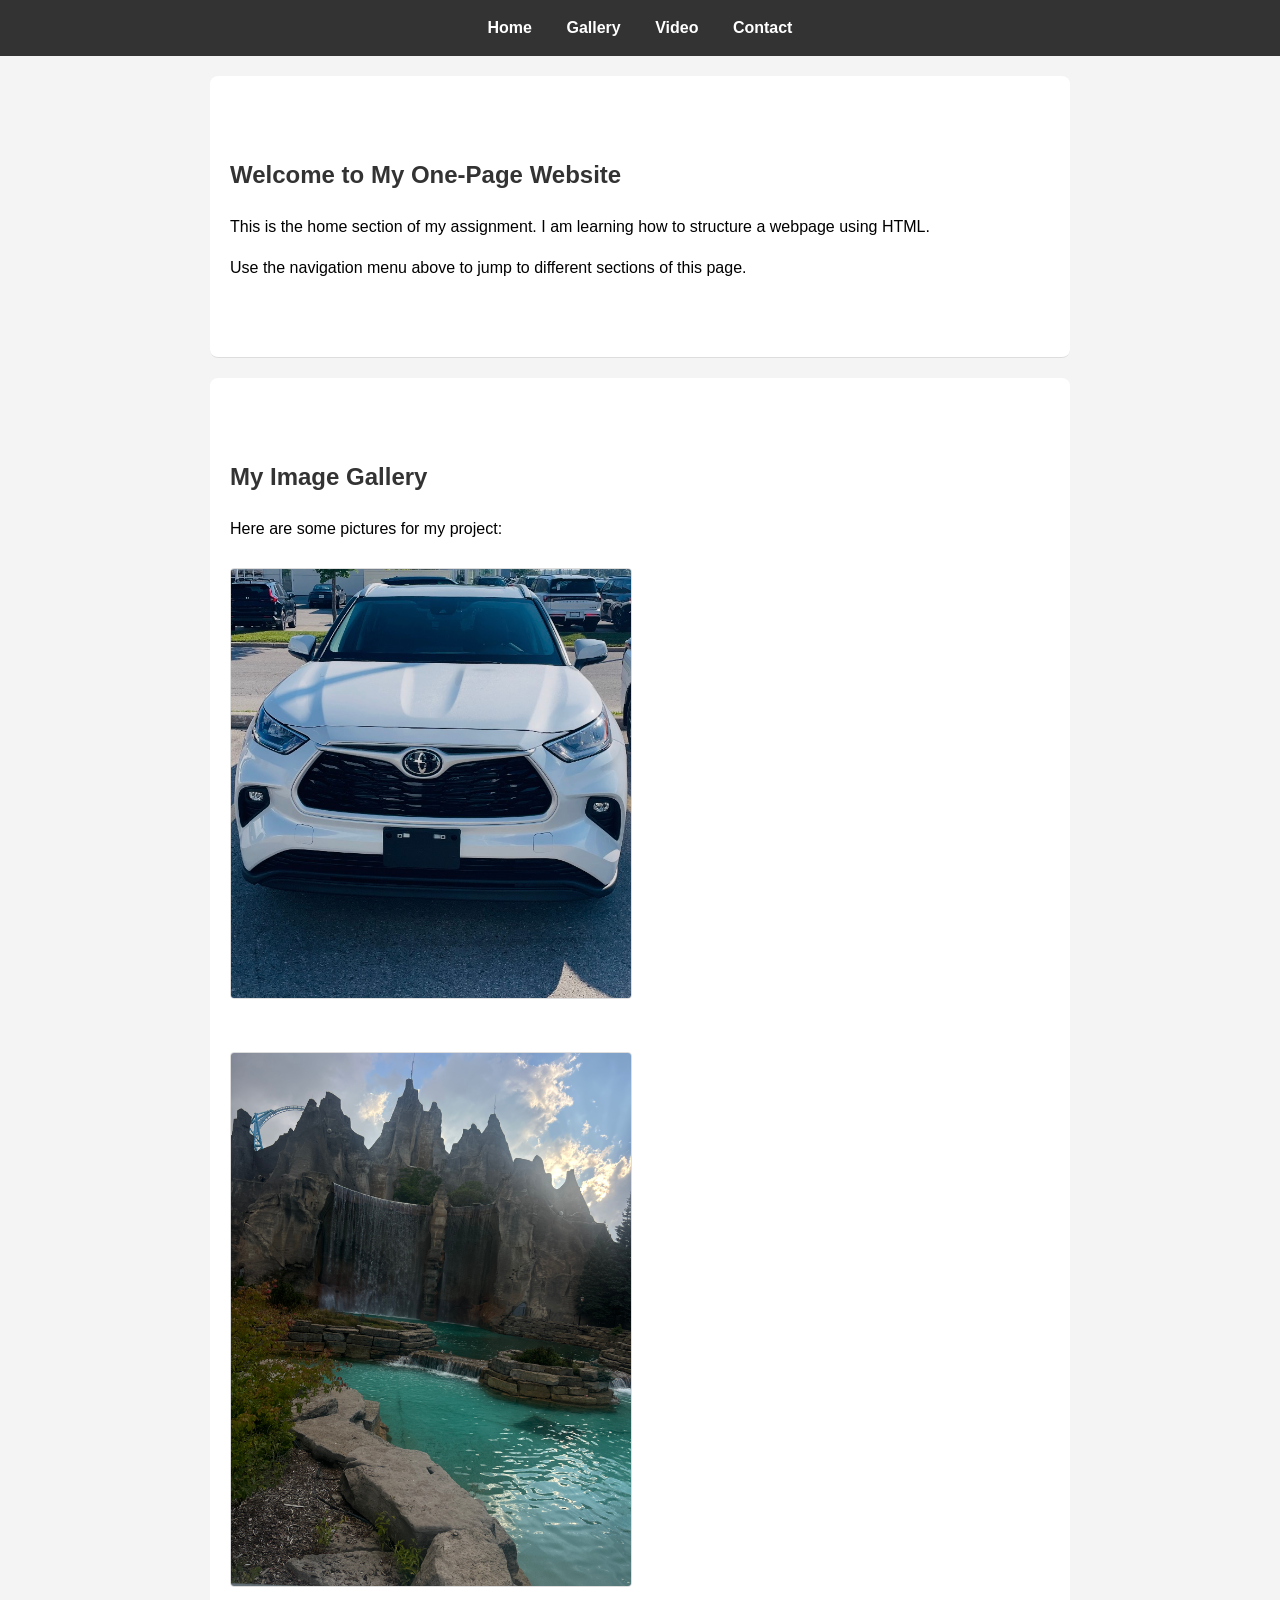
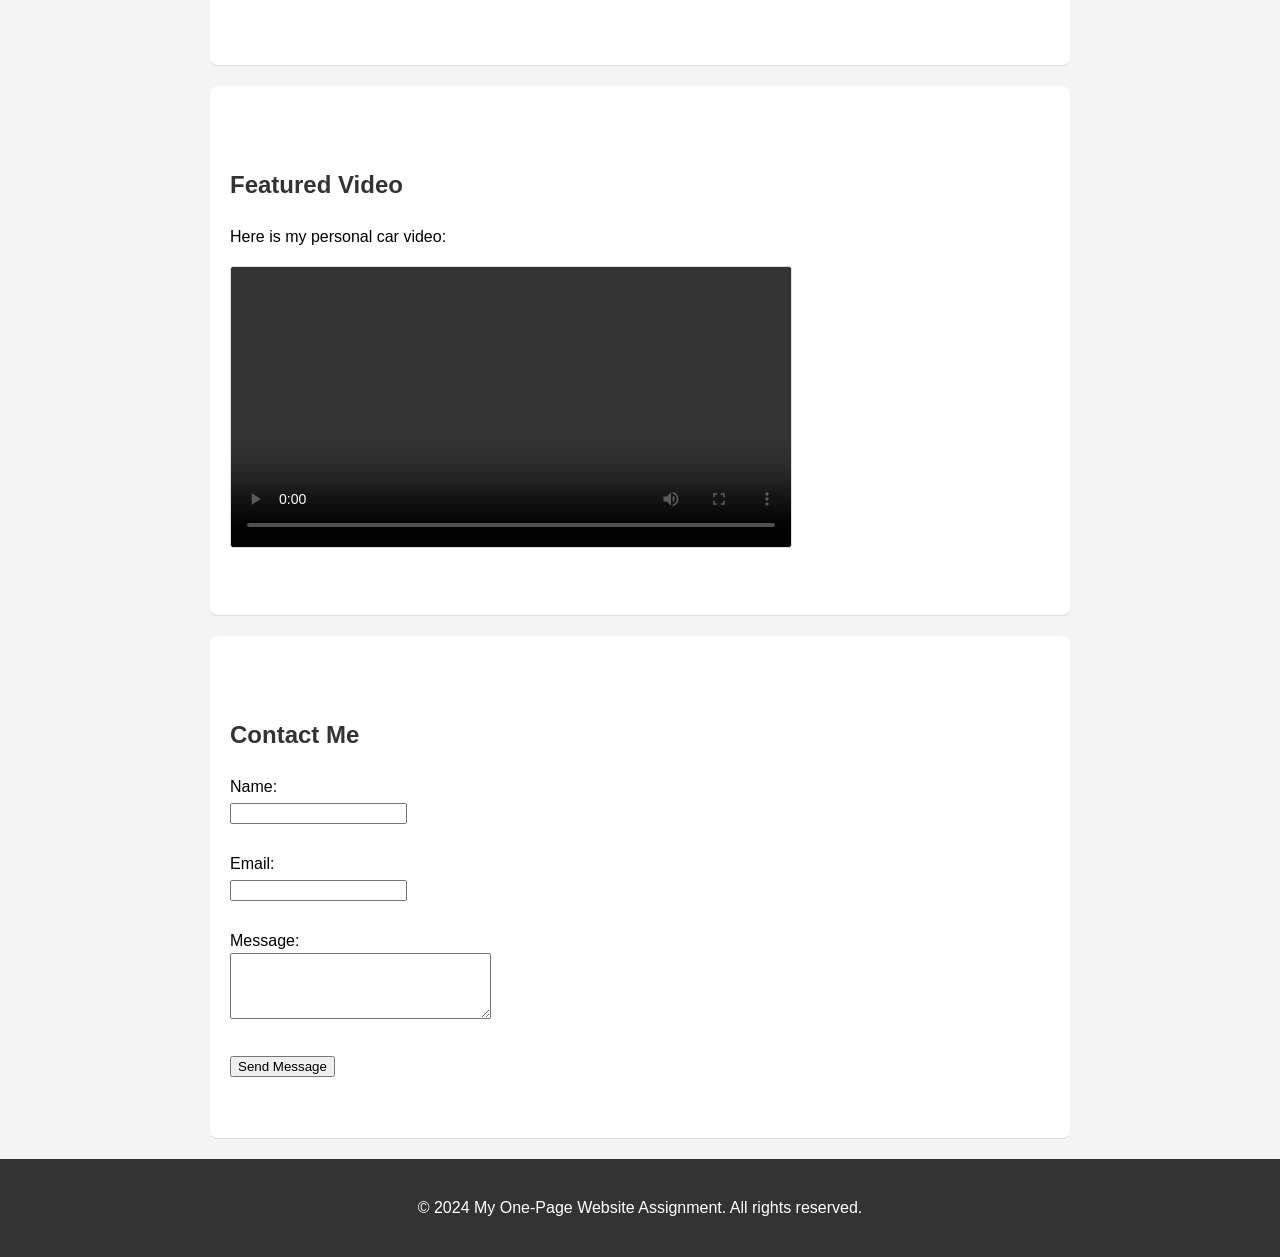
==== one_page_website.html @ 10cf2aba "Add files via upload" ====
<!DOCTYPE html>
<html lang="en">
<head>
    <meta charset="UTF-8">
    <meta name="viewport" content="width=device-width, initial-scale=1.0">
    <title>My One-Page Website Assignment</title>
    <style>
        body { font-family: Arial, sans-serif; line-height: 1.6; margin: 0; padding: 0; background-color: #f4f4f4; }
        nav { background: #333; padding: 15px; text-align: center; position: sticky; top: 0; }
        nav a { color: white; margin: 0 15px; text-decoration: none; font-weight: bold; }
        section { padding: 60px 20px; border-bottom: 1px solid #ddd; background: white; margin: 20px; border-radius: 8px; }
        footer { background: #333; color: white; text-align: center; padding: 20px; }
        img { margin: 10px 0; border: 1px solid #ddd; border-radius: 4px; }
        video { max-width: 100%; border: 1px solid #ddd; border-radius: 4px; background: #000; }
        h1, h2 { color: #333; }
        .container { max-width: 900px; margin: 0 auto; }
    </style>
</head>
<body>

    <nav>
        <a href="#home">Home</a>
        <a href="#gallery">Gallery</a>
        <a href="#video">Video</a>
        <a href="#contact">Contact</a>
    </nav>

    <div class="container">

        <section id="home">
            <h1>Welcome to My One-Page Website</h1>
            <p>This is the home section of my assignment. I am learning how to structure a webpage using HTML.</p>
            <p>Use the navigation menu above to jump to different sections of this page.</p>
        </section>

        <section id="gallery">
            <h2>My Image Gallery</h2>
            <p>Here are some pictures for my project:</p>
            
            <!-- Matches the file named 'car.jpg' -->
            <img src="car.jpg" alt="A white Toyota SUV in a showroom" width="400">
            
            <br><br>

            <!-- Matches the file named 'Pic1.jpg' -->
            <img src="Pic1.jpg" alt="A scenic mountain view" width="400">
        </section>

        <section id="video">
            <h2>Featured Video</h2>
            <p>Here is my personal car video:</p>
            
            <!-- Matches the file named 'My Car.mp4' exactly, including the space and capital C -->
            <video width="560" controls>
                <source src="My Car.mp4" type="video/mp4">
                Your browser does not support the video tag.
            </video>
        </section>

        <section id="contact">
            <h2>Contact Me</h2>
            <form action="#" method="POST">
                <label for="name">Name:</label><br>
                <input type="text" id="name" name="name" required><br><br>

                <label for="email">Email:</label><br>
                <input type="email" id="email" name="email" required><br><br>

                <label for="message">Message:</label><br>
                <textarea id="message" name="message" rows="4" cols="30"></textarea><br><br>

                <input type="submit" value="Send Message">
            </form>
        </section>

    </div>

    <footer>
        <p>&copy; 2024 My One-Page Website Assignment. All rights reserved.</p>
    </footer>

</body>
</html>
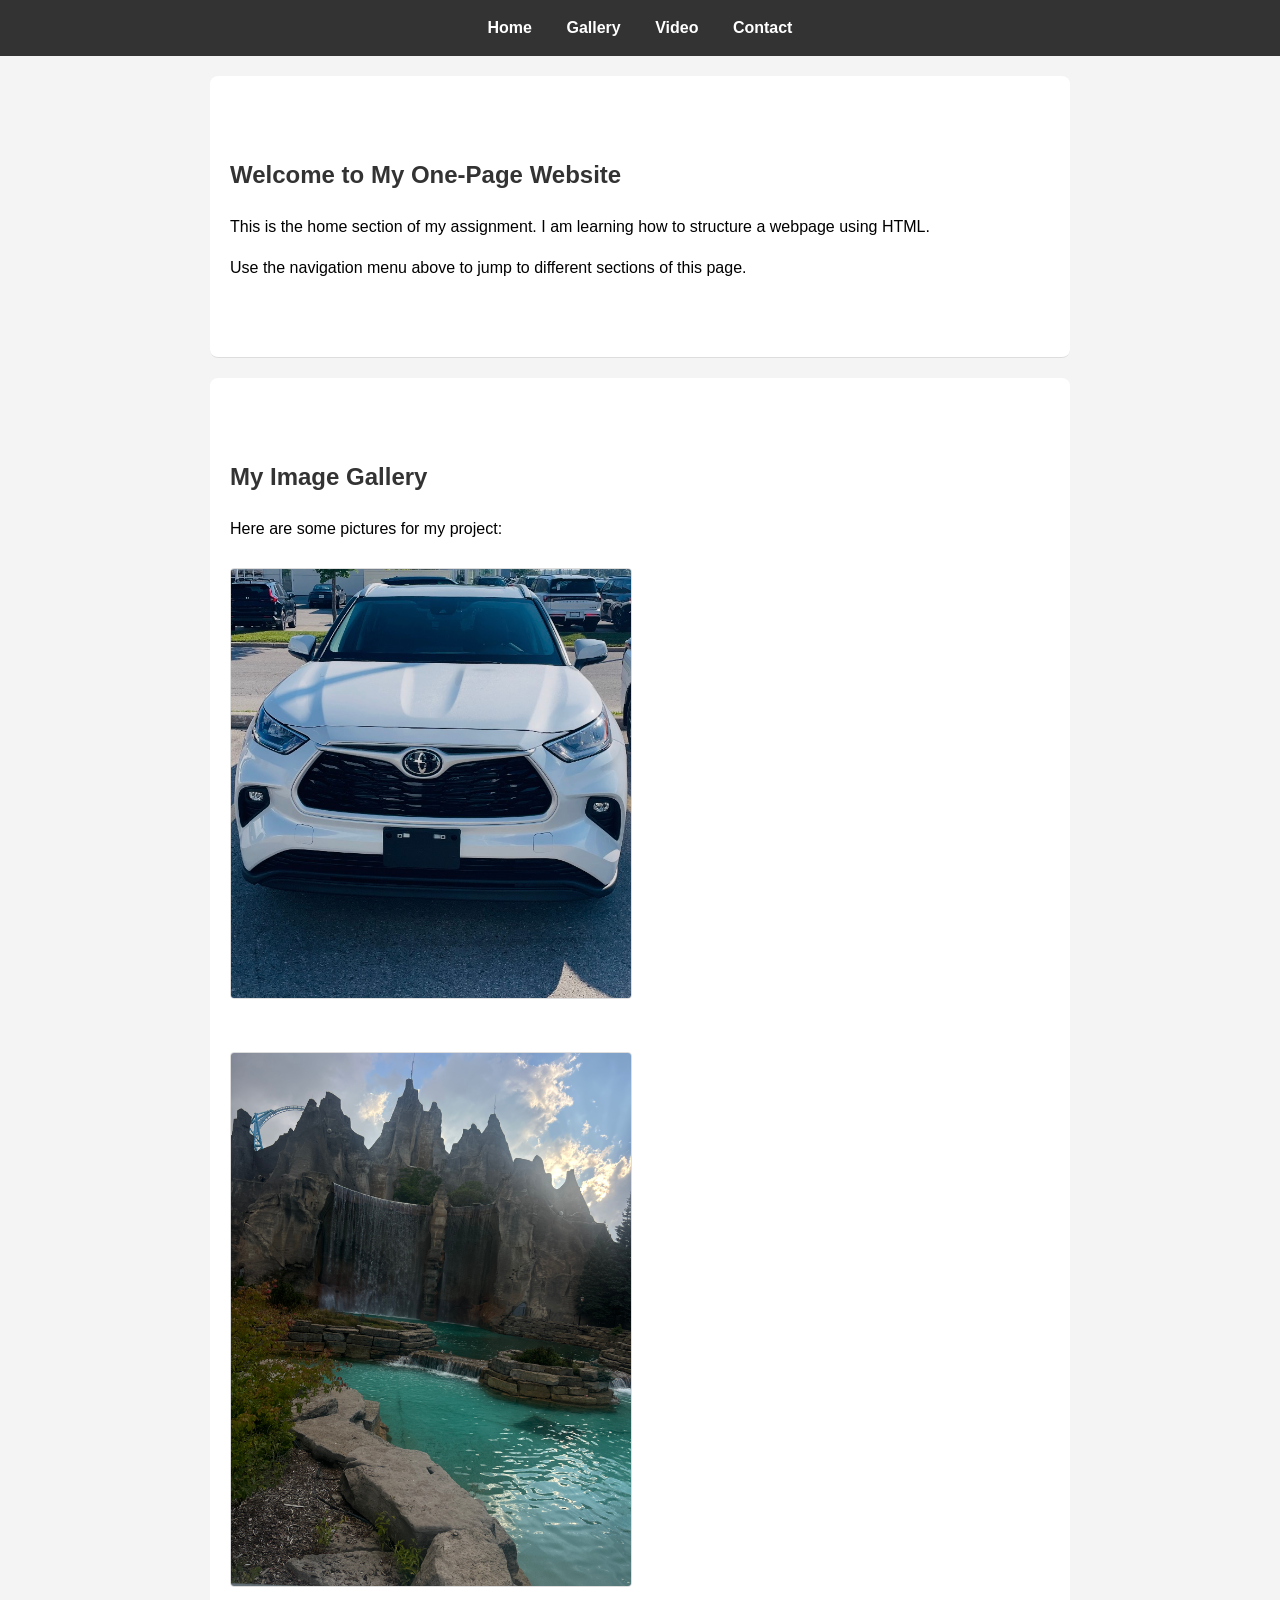
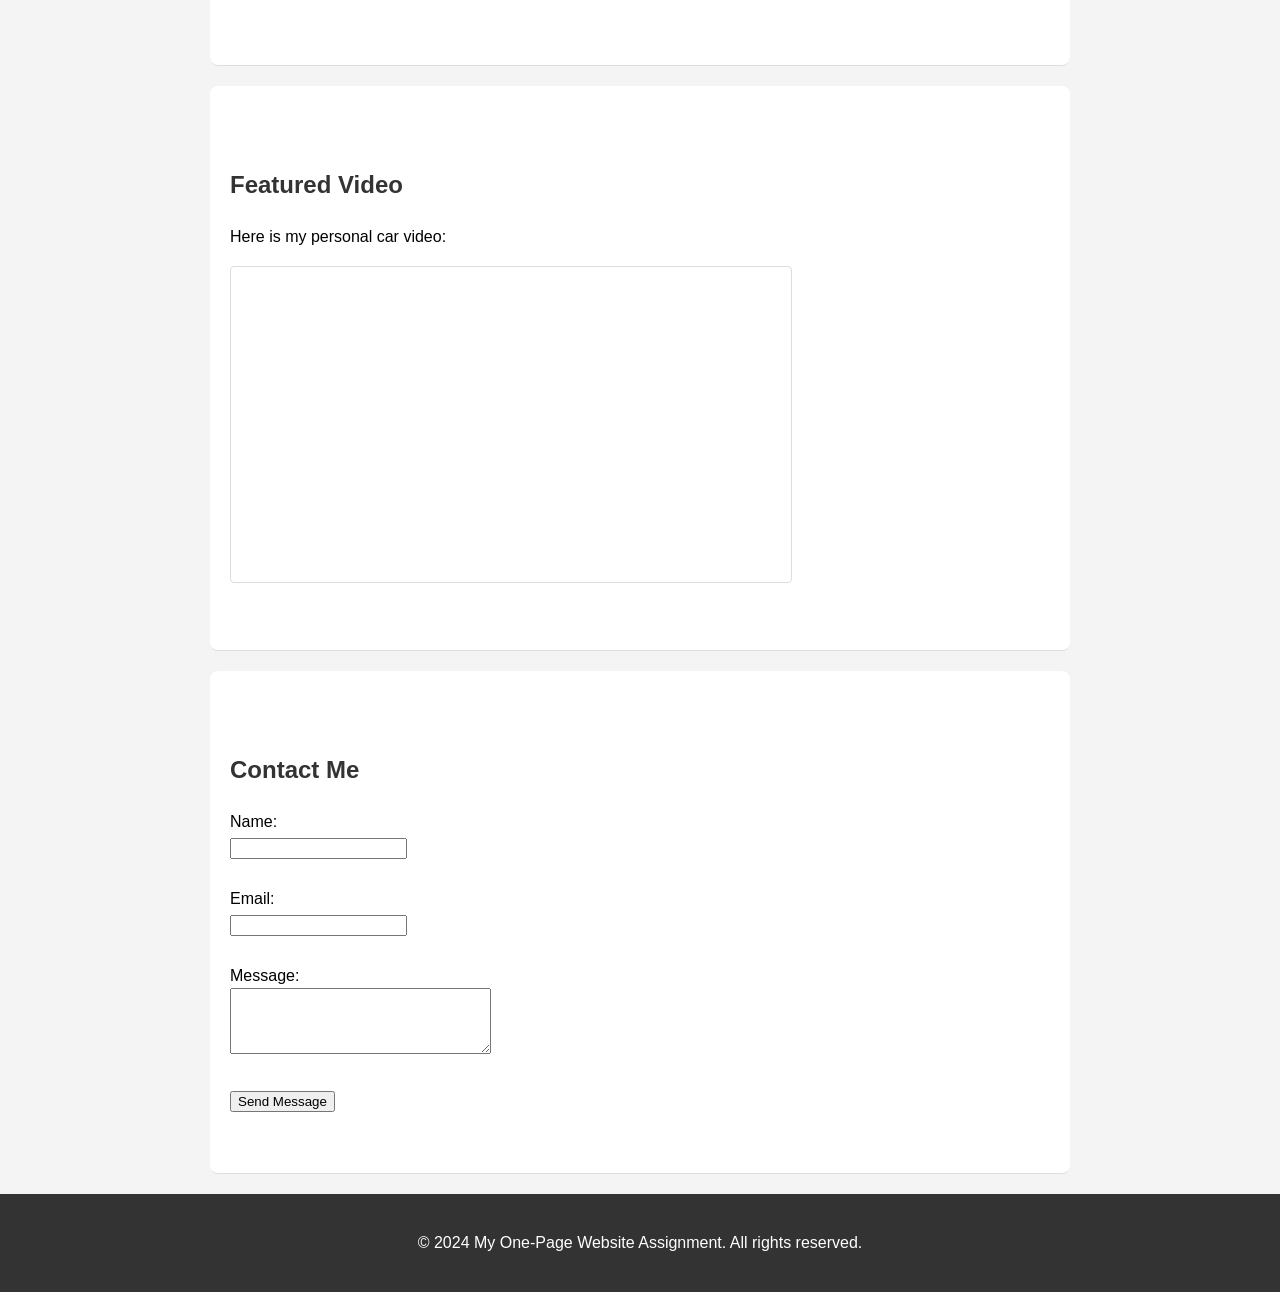
==== commit 5064c991: "Add files via upload" ====
--- a/one_page_website.html
+++ b/one_page_website.html
@@ -8,16 +8,18 @@
         body { font-family: Arial, sans-serif; line-height: 1.6; margin: 0; padding: 0; background-color: #f4f4f4; }
         nav { background: #333; padding: 15px; text-align: center; position: sticky; top: 0; }
         nav a { color: white; margin: 0 15px; text-decoration: none; font-weight: bold; }
+        nav a:hover { color: #ffd700; }
         section { padding: 60px 20px; border-bottom: 1px solid #ddd; background: white; margin: 20px; border-radius: 8px; }
         footer { background: #333; color: white; text-align: center; padding: 20px; }
         img { margin: 10px 0; border: 1px solid #ddd; border-radius: 4px; }
-        video { max-width: 100%; border: 1px solid #ddd; border-radius: 4px; background: #000; }
+        iframe { max-width: 100%; border: 1px solid #ddd; border-radius: 4px; }
         h1, h2 { color: #333; }
         .container { max-width: 900px; margin: 0 auto; }
     </style>
 </head>
 <body>
 
+    <!-- Navigation -->
     <nav>
         <a href="#home">Home</a>
         <a href="#gallery">Gallery</a>
@@ -27,36 +29,35 @@
 
     <div class="container">
 
+        <!-- Home Section -->
         <section id="home">
             <h1>Welcome to My One-Page Website</h1>
             <p>This is the home section of my assignment. I am learning how to structure a webpage using HTML.</p>
             <p>Use the navigation menu above to jump to different sections of this page.</p>
         </section>
 
+        <!-- Gallery Section -->
         <section id="gallery">
             <h2>My Image Gallery</h2>
             <p>Here are some pictures for my project:</p>
             
-            <!-- Matches the file named 'car.jpg' -->
             <img src="car.jpg" alt="A white Toyota SUV in a showroom" width="400">
             
             <br><br>
 
-            <!-- Matches the file named 'Pic1.jpg' -->
             <img src="Pic1.jpg" alt="A scenic mountain view" width="400">
         </section>
 
+        <!-- Video Section -->
         <section id="video">
             <h2>Featured Video</h2>
             <p>Here is my personal car video:</p>
             
-            <!-- Matches the file named 'My Car.mp4' exactly, including the space and capital C -->
-            <video width="560" controls>
-                <source src="My Car.mp4" type="video/mp4">
-                Your browser does not support the video tag.
-            </video>
+            <!-- Cleaned up YouTube embed code to prevent Error 153 -->
+            <iframe width="560" height="315" src="https://www.youtube.com/embed/XQzQFaT4QVY" title="YouTube video player" frameborder="0" allow="accelerometer; autoplay; clipboard-write; encrypted-media; gyroscope; picture-in-picture; web-share" referrerpolicy="strict-origin-when-cross-origin" allowfullscreen></iframe>
         </section>
 
+        <!-- Contact Form Section -->
         <section id="contact">
             <h2>Contact Me</h2>
             <form action="#" method="POST">
@@ -75,6 +76,7 @@
 
     </div>
 
+    <!-- Footer Section -->
     <footer>
         <p>&copy; 2024 My One-Page Website Assignment. All rights reserved.</p>
     </footer>
